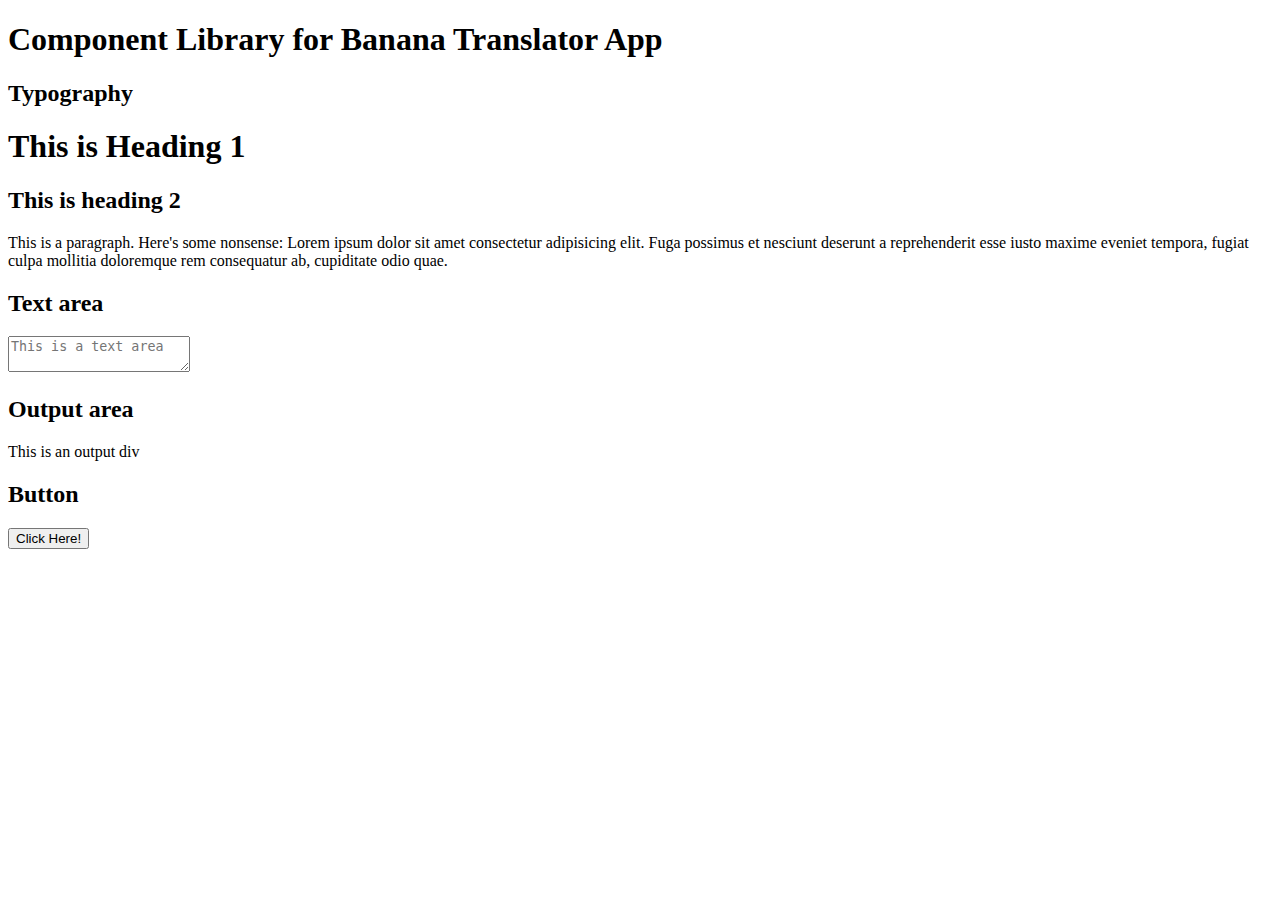
==== Components/components.html @ a8797680 "create components.html" ====
<!DOCTYPE html>
<html lang="en">
<head>
    <meta charset="UTF-8">
    <meta http-equiv="X-UA-Compatible" content="IE=edge">
    <meta name="viewport" content="width=device-width, initial-scale=1.0">
    <title>Component Library</title>
</head>
<body>
    <h1>Component Library for Banana Translator App</h1>
    <h2>Typography</h2>
    <h1>This is Heading 1</h1>
    <h2>This is heading 2</h2>
    <p>This is a paragraph. Here's some nonsense:
        Lorem ipsum dolor sit amet consectetur adipisicing elit. Fuga possimus et nesciunt deserunt a reprehenderit esse iusto maxime eveniet tempora, fugiat culpa mollitia doloremque rem consequatur ab, cupiditate odio quae.
    </p>
    <h2>Text area</h2>
    <textarea placeholder="This is a text area"></textarea>
    <h2>Output area</h2>
    <div>This is an output div</div>
    <h2>Button</h2>
    <button>Click Here!</button>
</body>
</html>
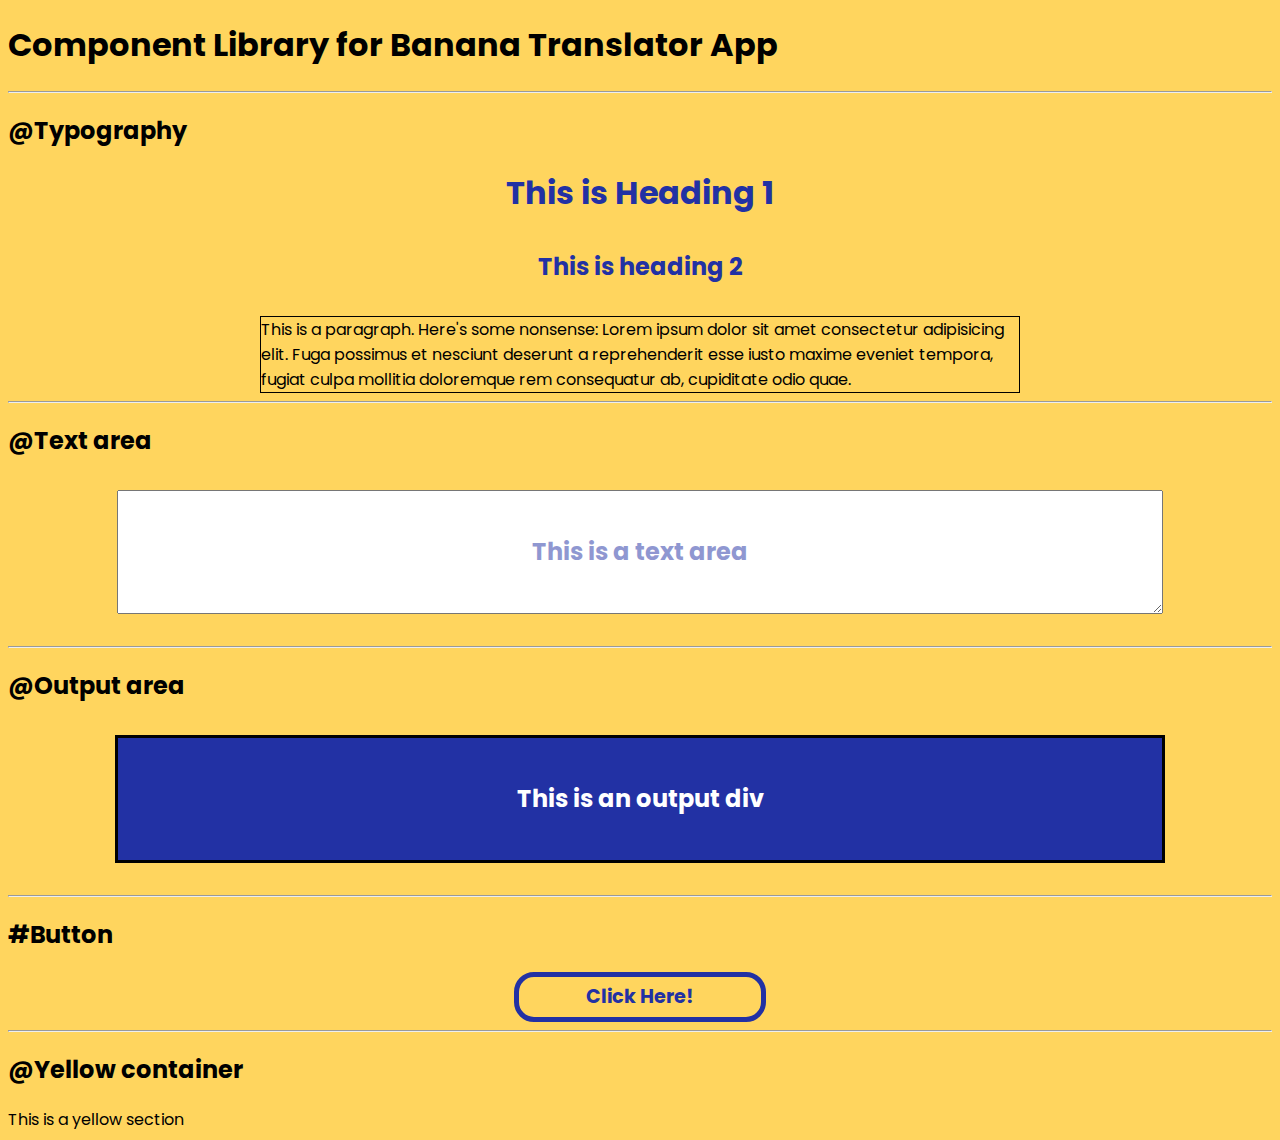
==== commit 217e229e: "style: styled the damn thing" ====
--- a/Components/components.html
+++ b/Components/components.html
@@ -4,21 +4,29 @@
     <meta charset="UTF-8">
     <meta http-equiv="X-UA-Compatible" content="IE=edge">
     <meta name="viewport" content="width=device-width, initial-scale=1.0">
+    <link rel="stylesheet" href="style.css" type="text/css">
     <title>Component Library</title>
 </head>
 <body>
     <h1>Component Library for Banana Translator App</h1>
-    <h2>Typography</h2>
-    <h1>This is Heading 1</h1>
-    <h2>This is heading 2</h2>
-    <p>This is a paragraph. Here's some nonsense:
+    <hr>
+    <h2>@Typography</h2>
+    <h1 class="main-heading">This is Heading 1</h1>
+    <h2 class="sub-heading">This is heading 2</h2>
+    <p class="para">This is a paragraph. Here's some nonsense:
         Lorem ipsum dolor sit amet consectetur adipisicing elit. Fuga possimus et nesciunt deserunt a reprehenderit esse iusto maxime eveniet tempora, fugiat culpa mollitia doloremque rem consequatur ab, cupiditate odio quae.
     </p>
-    <h2>Text area</h2>
-    <textarea placeholder="This is a text area"></textarea>
-    <h2>Output area</h2>
-    <div>This is an output div</div>
-    <h2>Button</h2>
-    <button>Click Here!</button>
+    <hr>
+    <h2>@Text area</h2>
+        <textarea placeholder="This is a text area" class="input-area"></textarea>
+    <hr>
+    <h2>@Output area</h2>
+    <div class="output-area">This is an output div</div>
+    <hr>
+    <h2>#Button</h2>
+    <button class="btn-translate">Click Here!</button>
+    <hr>
+    <h2>@Yellow container</h2>
+    <div class="container-ylw">This is a yellow section</div>
 </body>
 </html>--- a/Components/style.css
+++ b/Components/style.css
@@ -0,0 +1,84 @@
+/*background color -  #FFD55E*/
+@import url('https://fonts.googleapis.com/css2?family=Poppins:wght@500;700&display=swap');
+:root{
+    --background-color: #FFD55E;
+    --primary-color: #2231A4;
+}
+
+body {
+    background-color: var(--background-color);
+    font-family: 'Poppins', sans-serif;
+}
+
+.main-heading {
+    text-align: center;
+    color: var(--primary-color);
+}
+
+.para {
+    border: 1px solid black;
+    width: 60%;
+    display: block;
+    margin:auto;
+}
+
+.input-area {
+    width: 80%;
+    height: 10vh;
+    margin: 2rem auto 2rem auto;
+    padding: 1rem;
+    display: block;
+    font-size: x-large;
+    text-align: center;
+    line-height: 10vh;
+    font-family:  'Poppins', sans-serif;
+    color: var(--primary-color);
+    font-weight: 700;
+}
+
+::placeholder { /* Chrome, Firefox, Opera, Safari 10.1+ */
+    color: var(--primary-color);
+    opacity: 0.5;
+  }
+  
+.output-area {
+    width: 80%;
+    height: 10vh;
+    display: block;
+    /* border: 2px solid var(--primary-color); */
+    background-color: var(--primary-color);
+    padding: 1rem;
+    margin: 2rem auto 2rem auto;
+    color: white;
+    text-align: center;
+    line-height: 10vh;
+    font-size: x-large;
+    font-weight: 700;
+    border: 3px solid black;
+}
+
+.btn-translate {
+    width: 20%;
+    height: 50px;
+    border: 5px solid var(--primary-color);
+    background-color: var(--background-color);
+    color: var(--primary-color);
+    font-family:  'Poppins', sans-serif;
+    font-size: larger;
+    font-weight: 700;
+    border-radius: 20px;
+    display: block;
+    margin: auto;
+}
+
+.sub-heading {
+    text-align: center;
+    color: var(--primary-color);
+    margin: 2rem;
+}
+
+.output-placeholder {
+    display: inline-block;
+    padding: 0;
+    margin: 0;
+}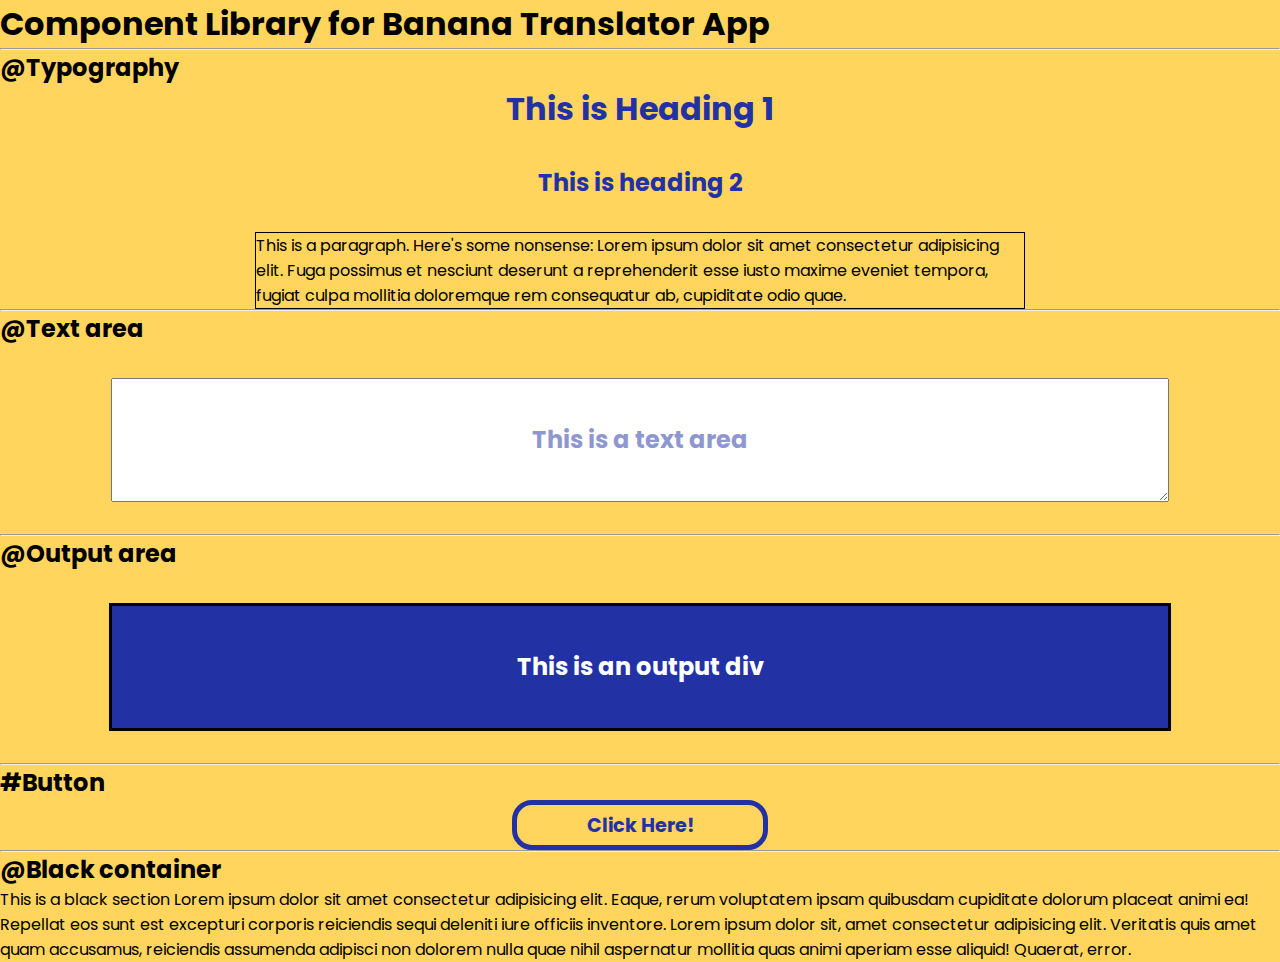
==== commit ac8c7aef: "feat: footer" ====
--- a/Components/components.html
+++ b/Components/components.html
@@ -26,7 +26,11 @@
     <h2>#Button</h2>
     <button class="btn-translate">Click Here!</button>
     <hr>
-    <h2>@Yellow container</h2>
-    <div class="container-ylw">This is a yellow section</div>
+    <h2>@Black container</h2>
+    <div class="container-black">
+        This is a black section
+        Lorem ipsum dolor sit amet consectetur adipisicing elit. Eaque, rerum voluptatem ipsam quibusdam cupiditate dolorum placeat animi ea! Repellat eos sunt est excepturi corporis reiciendis sequi deleniti iure officiis inventore.
+        Lorem ipsum dolor sit, amet consectetur adipisicing elit. Veritatis quis amet quam accusamus, reiciendis assumenda adipisci non dolorem nulla quae nihil aspernatur mollitia quas animi aperiam esse aliquid! Quaerat, error.
+    </div>
 </body>
 </html>--- a/Components/style.css
+++ b/Components/style.css
@@ -5,9 +5,28 @@
     --primary-color: #2231A4;
 }
 
+* {
+    margin: 0;
+    padding: 0;
+}
+
+html, body{
+    height: 100%
+}
+
 body {
     background-color: var(--background-color);
     font-family: 'Poppins', sans-serif;
+}
+
+.container{
+    min-height: 100%;
+}
+
+.main {
+    overflow: auto;
+    padding-bottom: 100px;
+    /* border: 1px solid red; */
 }
 
 .main-heading {
@@ -58,6 +77,7 @@
 }
 
 .btn-translate {
+    min-width: fit-content;
     width: 20%;
     height: 50px;
     border: 5px solid var(--primary-color);
@@ -81,4 +101,16 @@
     display: inline-block;
     padding: 0;
     margin: 0;
+}
+
+.footer{
+    background-color: black;
+    color: var(--background-color);
+    padding: 1rem;
+    text-align: center;
+    position: relative;
+    clear: both;
+    height: 100px;
+    margin-top: -132px;
+    
 }